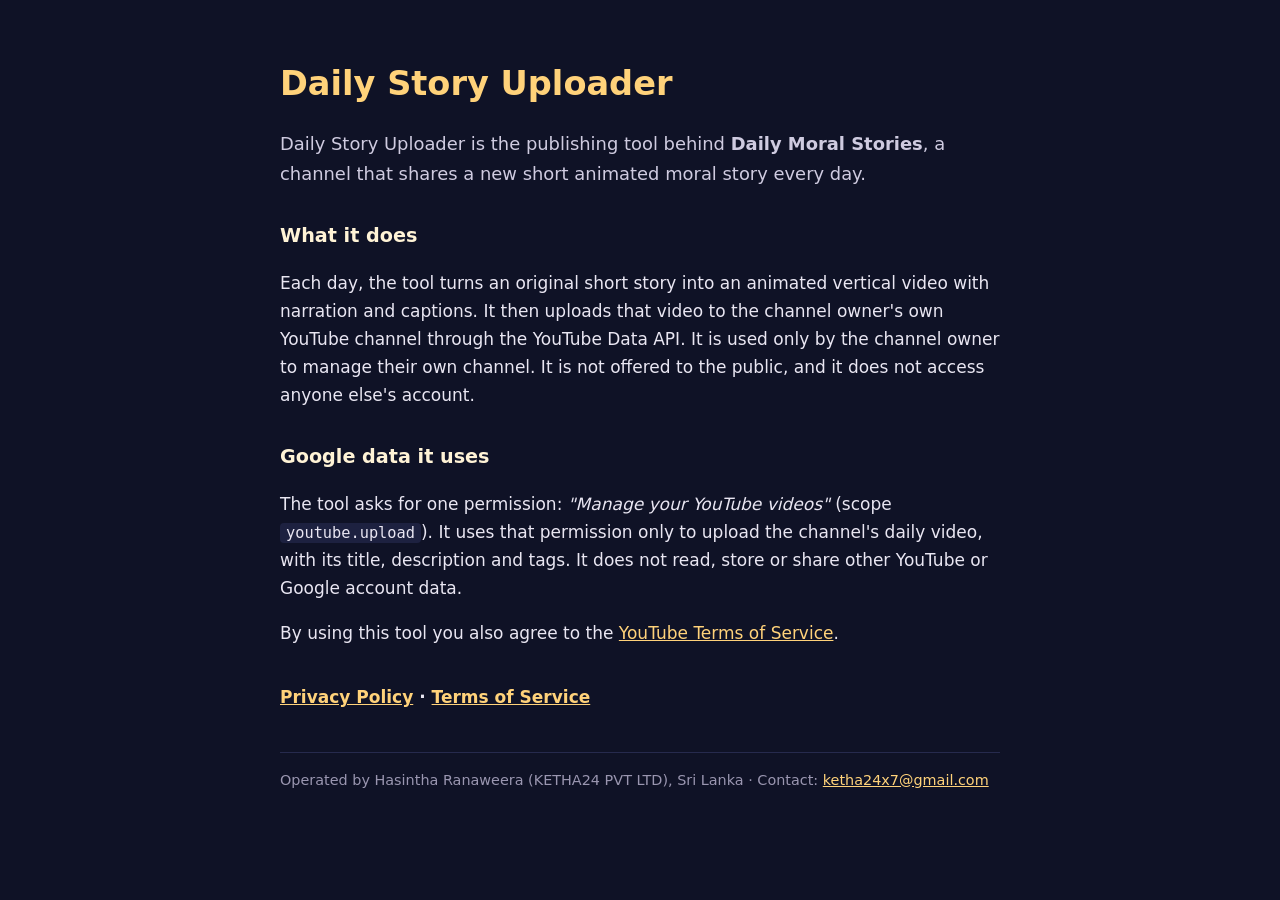
==== index.html @ 5d901c87 "Home, privacy and terms pages for Daily Story Uploader Co-Authored-By: Claude Opus 5.5 <noreply@anth" ====
<!DOCTYPE html>
<html lang="en">
<head>
<meta charset="utf-8">
<meta name="viewport" content="width=device-width, initial-scale=1">
<title>Daily Story Uploader — Daily Moral Stories</title>
<link rel="stylesheet" href="style.css">
</head>
<body>
<main>
  <h1>Daily Story Uploader</h1>
  <p class="lead">Daily Story Uploader is the publishing tool behind <strong>Daily Moral Stories</strong>, a channel that shares a new short animated moral story every day.</p>

  <h2>What it does</h2>
  <p>Each day, the tool turns an original short story into an animated vertical video with narration and captions. It then uploads that video to the channel owner's own YouTube channel through the YouTube Data API. It is used only by the channel owner to manage their own channel. It is not offered to the public, and it does not access anyone else's account.</p>

  <h2>Google data it uses</h2>
  <p>The tool asks for one permission: <em>"Manage your YouTube videos"</em> (scope <code>youtube.upload</code>). It uses that permission only to upload the channel's daily video, with its title, description and tags. It does not read, store or share other YouTube or Google account data.</p>

  <p>By using this tool you also agree to the <a href="https://www.youtube.com/t/terms">YouTube Terms of Service</a>.</p>

  <p class="links"><a href="privacy.html">Privacy Policy</a> · <a href="terms.html">Terms of Service</a></p>
  <footer>Operated by Hasintha Ranaweera (KETHA24 PVT LTD), Sri Lanka · Contact: <a href="mailto:ketha24x7@gmail.com">ketha24x7@gmail.com</a></footer>
</main>
</body>
</html>
---- style.css ----
body { margin: 0; background: #0f1226; color: #e9e6f2; font: 17px/1.65 system-ui, -apple-system, "Segoe UI", sans-serif; }
main { max-width: 720px; margin: 0 auto; padding: 56px 24px 72px; }
h1 { font-size: 2.1rem; margin: 0 0 12px; color: #ffd27a; }
h2 { font-size: 1.2rem; margin: 32px 0 8px; color: #fff3d6; }
.lead { font-size: 1.12rem; color: #cfcbe0; }
.meta { color: #9a96b0; font-size: .9rem; }
a { color: #ffd27a; }
code { background: #1d2140; padding: 1px 6px; border-radius: 4px; font-size: .9em; }
.links { margin-top: 36px; font-weight: 600; }
footer { margin-top: 40px; color: #9a96b0; font-size: .9rem; border-top: 1px solid #262a4d; padding-top: 16px; }
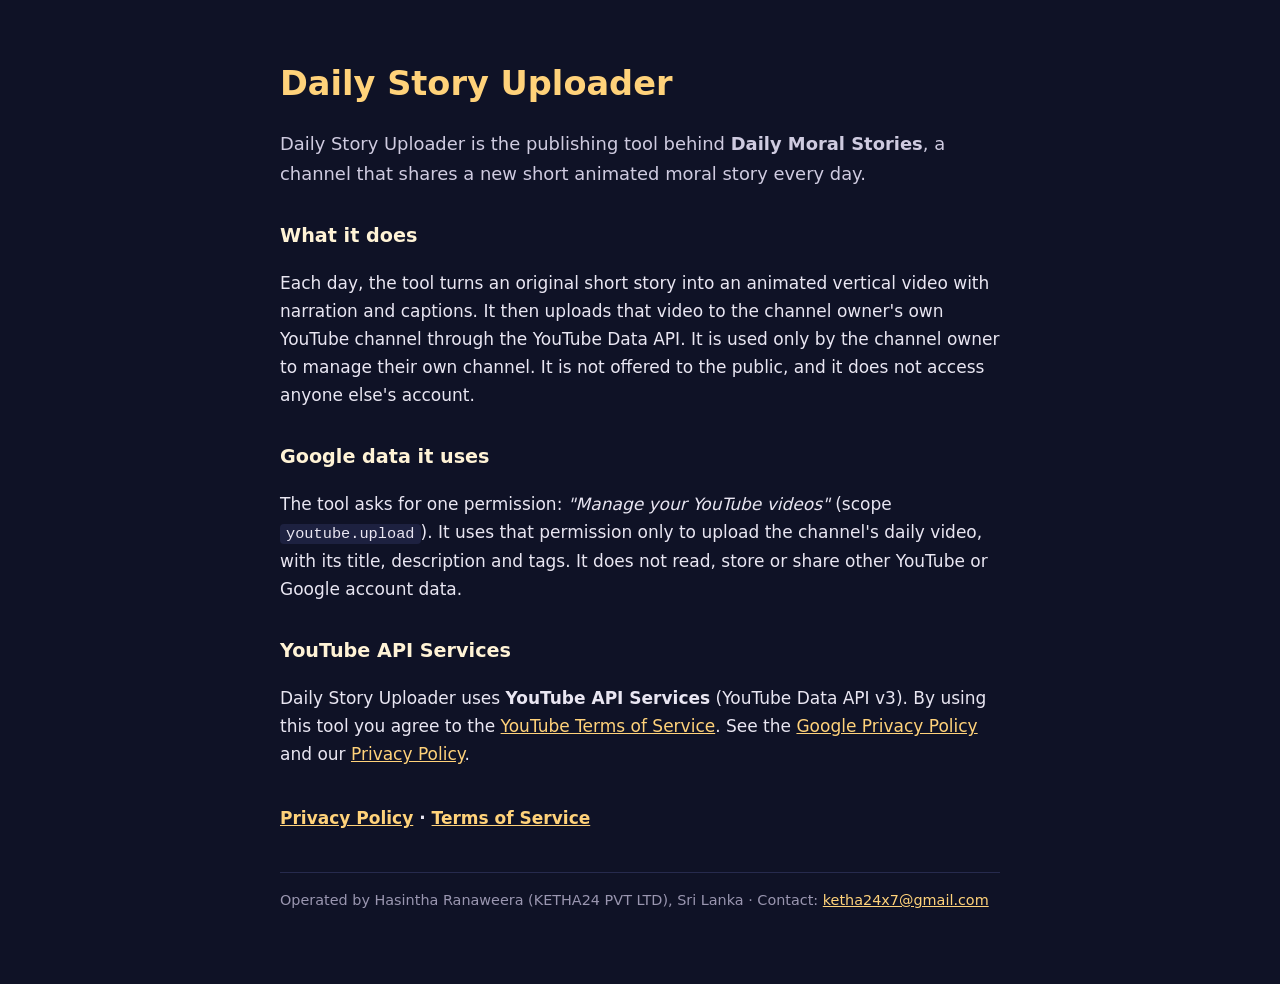
==== commit 3ddbc834: "Add YouTube API Services notice to home page Co-Authored-By: Claude Opus 5.5 <noreply@anthropic.com>" ====
--- a/index.html
+++ b/index.html
@@ -17,7 +17,8 @@
   <h2>Google data it uses</h2>
   <p>The tool asks for one permission: <em>"Manage your YouTube videos"</em> (scope <code>youtube.upload</code>). It uses that permission only to upload the channel's daily video, with its title, description and tags. It does not read, store or share other YouTube or Google account data.</p>
 
-  <p>By using this tool you also agree to the <a href="https://www.youtube.com/t/terms">YouTube Terms of Service</a>.</p>
+  <h2>YouTube API Services</h2>
+  <p>Daily Story Uploader uses <strong>YouTube API Services</strong> (YouTube Data API v3). By using this tool you agree to the <a href="https://www.youtube.com/t/terms">YouTube Terms of Service</a>. See the <a href="https://policies.google.com/privacy">Google Privacy Policy</a> and our <a href="privacy.html">Privacy Policy</a>.</p>
 
   <p class="links"><a href="privacy.html">Privacy Policy</a> · <a href="terms.html">Terms of Service</a></p>
   <footer>Operated by Hasintha Ranaweera (KETHA24 PVT LTD), Sri Lanka · Contact: <a href="mailto:ketha24x7@gmail.com">ketha24x7@gmail.com</a></footer>
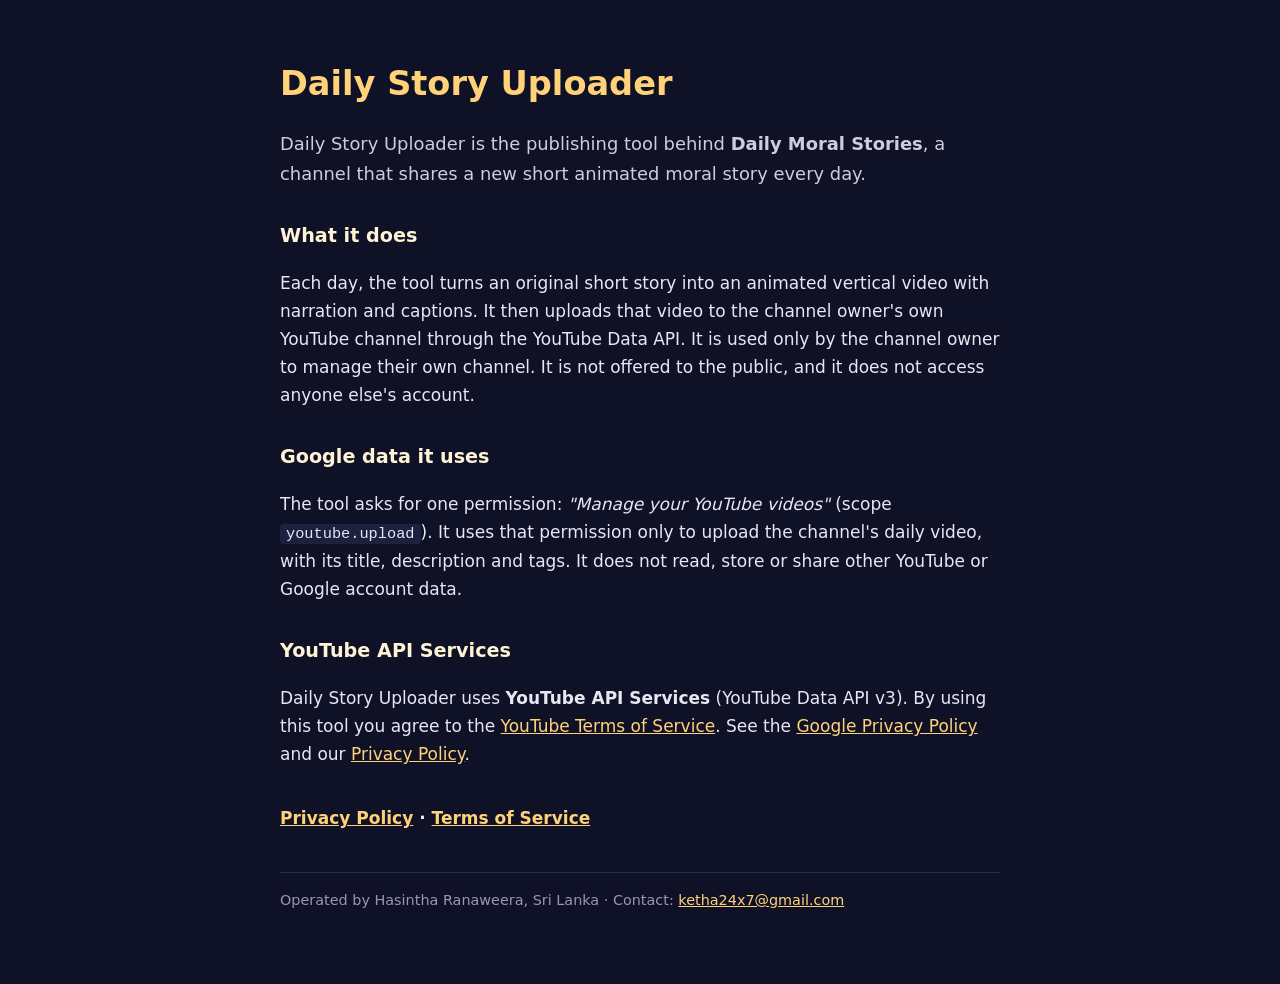
==== commit ca6ea184: "List operator as individual; fix email rendering Co-Authored-By: Claude Opus 5.5 <noreply@anthropic." ====
--- a/index.html
+++ b/index.html
@@ -21,7 +21,7 @@
   <p>Daily Story Uploader uses <strong>YouTube API Services</strong> (YouTube Data API v3). By using this tool you agree to the <a href="https://www.youtube.com/t/terms">YouTube Terms of Service</a>. See the <a href="https://policies.google.com/privacy">Google Privacy Policy</a> and our <a href="privacy.html">Privacy Policy</a>.</p>
 
   <p class="links"><a href="privacy.html">Privacy Policy</a> · <a href="terms.html">Terms of Service</a></p>
-  <footer>Operated by Hasintha Ranaweera (KETHA24 PVT LTD), Sri Lanka · Contact: <a href="mailto:ketha24x7@gmail.com">ketha24x7@gmail.com</a></footer>
+  <footer>Operated by Hasintha Ranaweera, Sri Lanka · Contact: <a href="mailto:ketha24x7@gmail.com">ketha24x7@gmail.com</a></footer>
 </main>
 </body>
 </html>
--- a/style.css
+++ b/style.css
@@ -1,4 +1,4 @@
-body { margin: 0; background: #0f1226; color: #e9e6f2; font: 17px/1.65 system-ui, -apple-system, "Segoe UI", sans-serif; }
+body { font-feature-settings: "calt" 0; margin: 0; background: #0f1226; color: #e9e6f2; font: 17px/1.65 system-ui, -apple-system, "Segoe UI", sans-serif; }
 main { max-width: 720px; margin: 0 auto; padding: 56px 24px 72px; }
 h1 { font-size: 2.1rem; margin: 0 0 12px; color: #ffd27a; }
 h2 { font-size: 1.2rem; margin: 32px 0 8px; color: #fff3d6; }
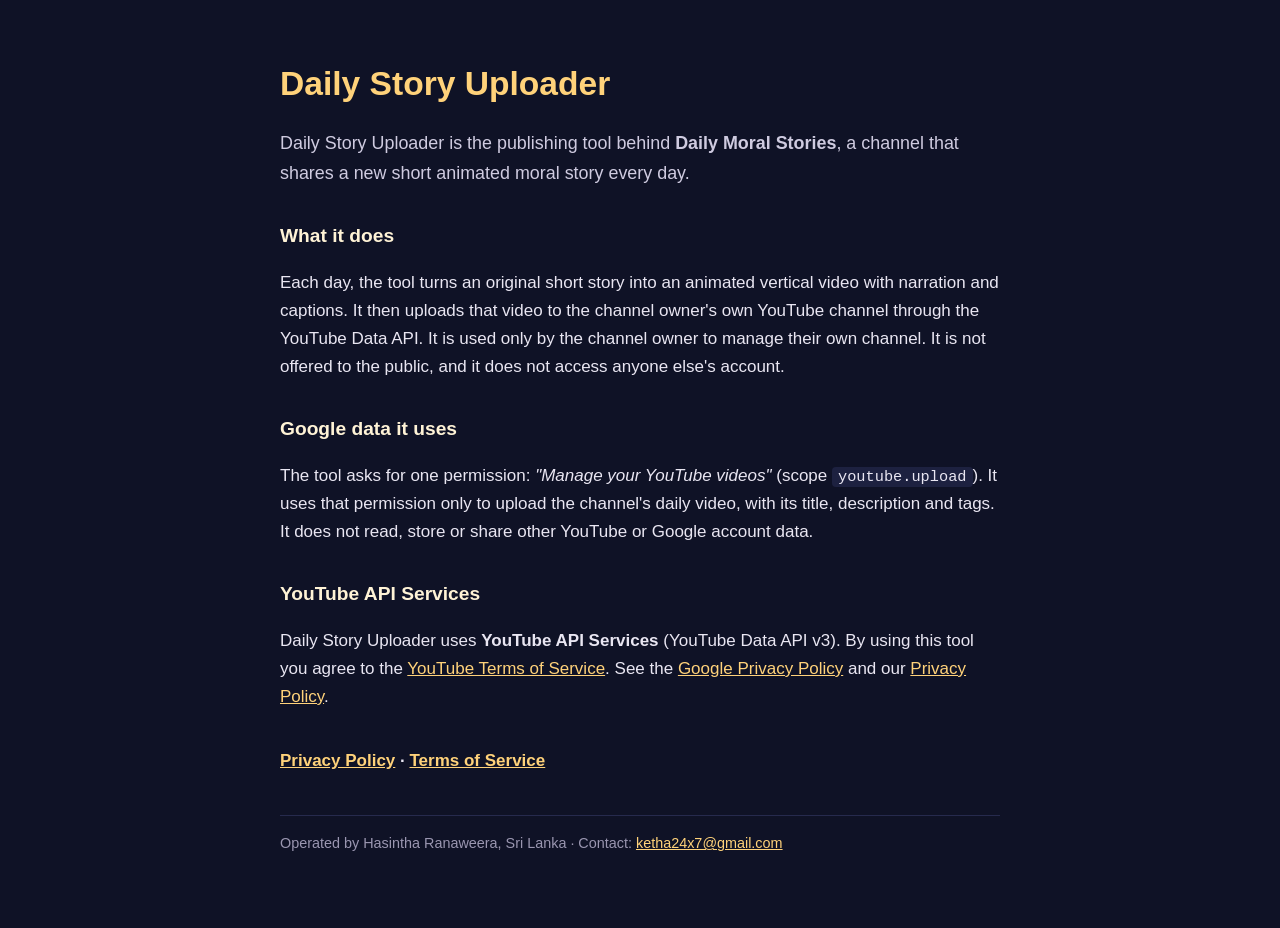
==== commit 7f5b2976: "Keep email text from rendering as 24×7 Co-Authored-By: Claude Opus 5.5 <noreply@anthropic.com> Claud" ====
--- a/index.html
+++ b/index.html
@@ -21,7 +21,7 @@
   <p>Daily Story Uploader uses <strong>YouTube API Services</strong> (YouTube Data API v3). By using this tool you agree to the <a href="https://www.youtube.com/t/terms">YouTube Terms of Service</a>. See the <a href="https://policies.google.com/privacy">Google Privacy Policy</a> and our <a href="privacy.html">Privacy Policy</a>.</p>
 
   <p class="links"><a href="privacy.html">Privacy Policy</a> · <a href="terms.html">Terms of Service</a></p>
-  <footer>Operated by Hasintha Ranaweera, Sri Lanka · Contact: <a href="mailto:ketha24x7@gmail.com">ketha24x7@gmail.com</a></footer>
+  <footer>Operated by Hasintha Ranaweera, Sri Lanka · Contact: <a href="mailto:ketha24x7@gmail.com">ketha24&#8204;x7@gmail.com</a></footer>
 </main>
 </body>
 </html>
--- a/style.css
+++ b/style.css
@@ -1,4 +1,4 @@
-body { font-feature-settings: "calt" 0; margin: 0; background: #0f1226; color: #e9e6f2; font: 17px/1.65 system-ui, -apple-system, "Segoe UI", sans-serif; }
+body { font-feature-settings: "calt" 0; margin: 0; background: #0f1226; color: #e9e6f2; font: 17px/1.65 "Segoe UI", Roboto, "Helvetica Neue", Arial, sans-serif; }
 main { max-width: 720px; margin: 0 auto; padding: 56px 24px 72px; }
 h1 { font-size: 2.1rem; margin: 0 0 12px; color: #ffd27a; }
 h2 { font-size: 1.2rem; margin: 32px 0 8px; color: #fff3d6; }
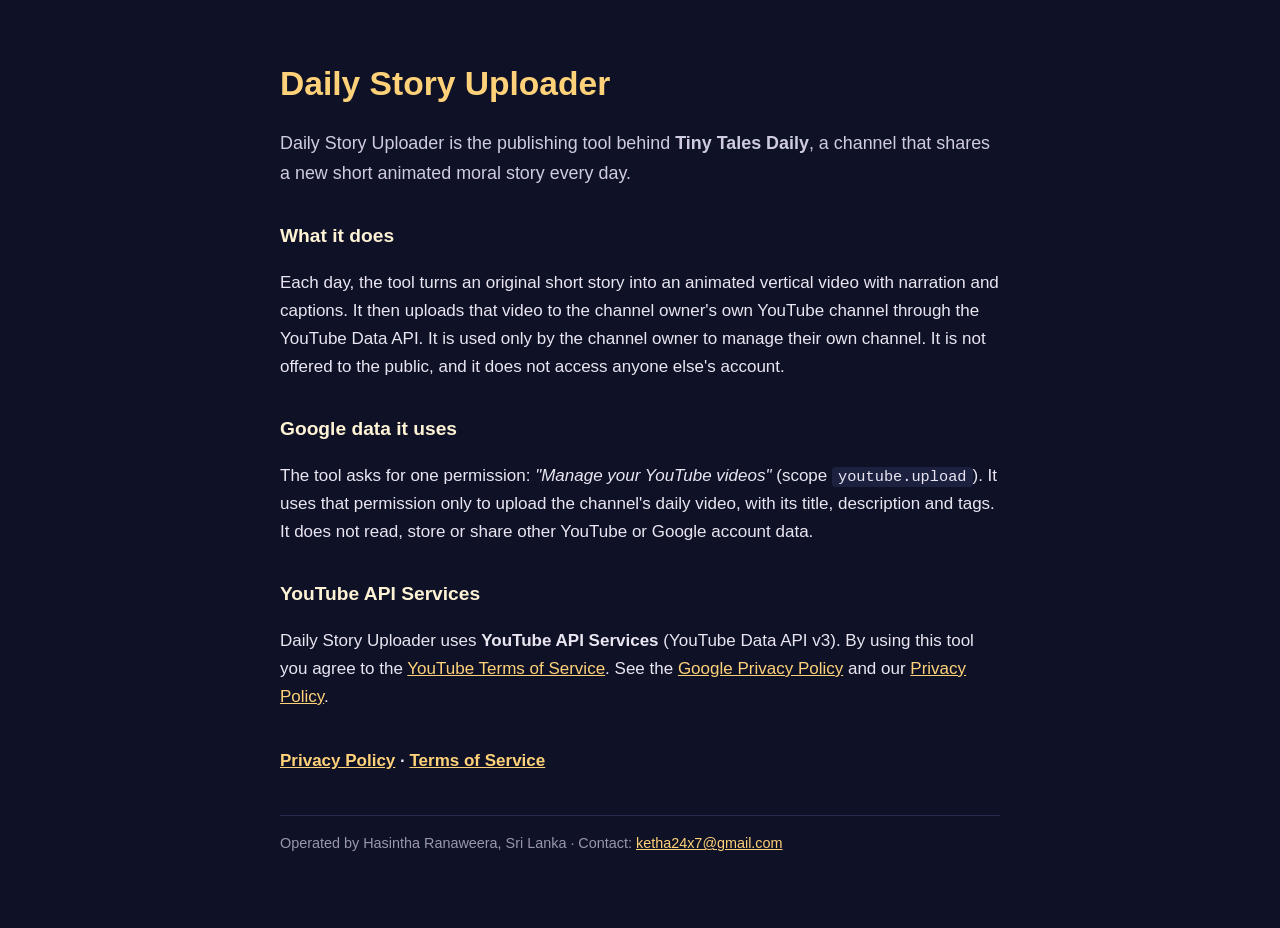
==== commit c9934b1b: "Channel name: Tiny Tales Daily Co-Authored-By: Claude Opus 5.5 <noreply@anthropic.com> Claude-Sessio" ====
--- a/index.html
+++ b/index.html
@@ -3,13 +3,13 @@
 <head>
 <meta charset="utf-8">
 <meta name="viewport" content="width=device-width, initial-scale=1">
-<title>Daily Story Uploader — Daily Moral Stories</title>
+<title>Daily Story Uploader — Tiny Tales Daily</title>
 <link rel="stylesheet" href="style.css">
 </head>
 <body>
 <main>
   <h1>Daily Story Uploader</h1>
-  <p class="lead">Daily Story Uploader is the publishing tool behind <strong>Daily Moral Stories</strong>, a channel that shares a new short animated moral story every day.</p>
+  <p class="lead">Daily Story Uploader is the publishing tool behind <strong>Tiny Tales Daily</strong>, a channel that shares a new short animated moral story every day.</p>
 
   <h2>What it does</h2>
   <p>Each day, the tool turns an original short story into an animated vertical video with narration and captions. It then uploads that video to the channel owner's own YouTube channel through the YouTube Data API. It is used only by the channel owner to manage their own channel. It is not offered to the public, and it does not access anyone else's account.</p>
